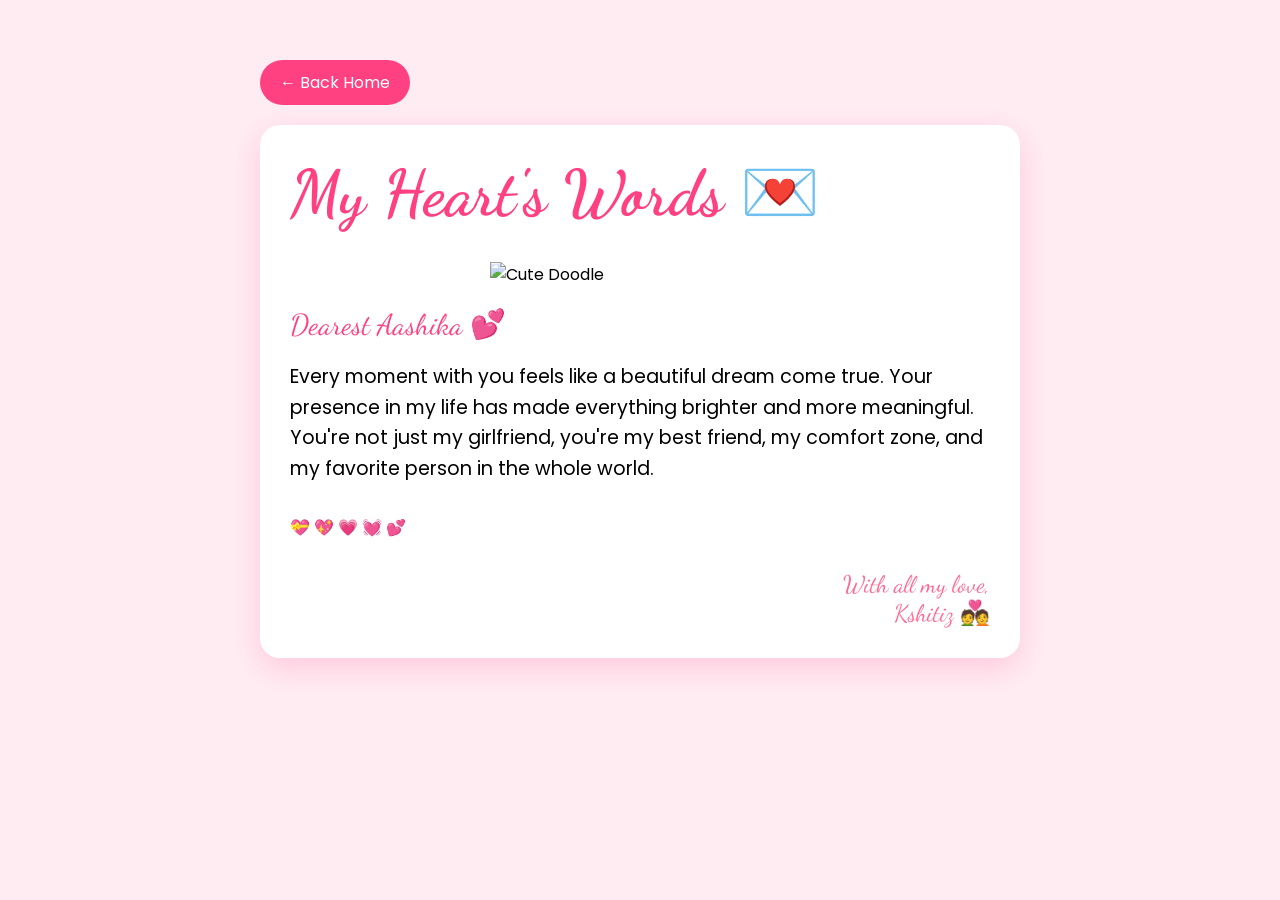
==== public/page1.html @ 0a67a874 "Assistant checkpoint Assistant generated file changes: - public/index.html: Update main page with di" ====
<!DOCTYPE html>
<html lang="en">
<head>
    <meta charset="UTF-8">
    <meta name="viewport" content="width=device-width, initial-scale=1.0">
    <title>A Special Note</title>
    <link rel="stylesheet" href="styles.css">
    <link href="https://fonts.googleapis.com/css2?family=Dancing+Script&family=Poppins:wght@300;400;600&display=swap" rel="stylesheet">
</head>
<body>
    <div class="container">
        <div class="hearts-bg"></div>
        <div class="surprise-page">
            <a href="index.html" class="back-button">← Back Home</a>
            <div class="surprise-content">
                <h1 class="title">My Heart's Words 💌</h1>
                <div class="cute-doodle">
                    <img src="https://i.pinimg.com/originals/e7/ae/29/e7ae294bd5c66c460a7a98714d46dec0.gif" alt="Cute Doodle" style="max-width: 300px; margin: 20px auto; display: block;">
                </div>
                <p style="font-family: 'Dancing Script', cursive; font-size: 1.8em; color: #ff4081; margin: 20px 0;">
                    Dearest Aashika 💕
                </p>
                <p style="font-size: 1.2em; line-height: 1.6; margin: 20px 0;">
                    Every moment with you feels like a beautiful dream come true. Your presence in my life has made everything brighter and more meaningful. You're not just my girlfriend, you're my best friend, my comfort zone, and my favorite person in the whole world.
                </p>
                <div class="floating-hearts" style="margin: 30px 0;">
                    💝 💖 💗 💓 💕
                </div>
                <p style="font-family: 'Dancing Script', cursive; font-size: 1.5em; color: #ff6b95; text-align: right;">
                    With all my love,<br>Kshitiz 💑
                </p>
            </div>
        </div>
    </div>
</body>
</html>
---- public/styles.css ----
* {
    margin: 0;
    padding: 0;
    box-sizing: border-box;
}

body {
    font-family: 'Poppins', sans-serif;
    background: #ffecf2;
    min-height: 100vh;
    overflow-x: hidden;
}

.container {
    position: relative;
    min-height: 100vh;
    padding: 20px;
}

.hearts-bg {
    position: fixed;
    top: 0;
    left: 0;
    width: 100%;
    height: 100%;
    pointer-events: none;
    z-index: -1;
}

.content {
    text-align: center;
    padding-top: 50px;
}

.title {
    font-family: 'Dancing Script', cursive;
    font-size: 4em;
    color: #ff4081;
    margin-bottom: 30px;
    opacity: 0;
    transform: translateY(30px);
    animation: fadeInUp 1s forwards;
}

.love-message {
    font-size: 1.5em;
    color: #ff6b95;
    margin-bottom: 40px;
    opacity: 0;
    animation: fadeIn 2s 1s forwards;
}

.envelope-grid {
    display: grid;
    grid-template-columns: repeat(auto-fit, minmax(200px, 1fr));
    gap: 20px;
    max-width: 1200px;
    margin: 0 auto;
    padding: 20px;
}

.envelope {
    background: white;
    padding: 20px;
    border-radius: 15px;
    text-decoration: none;
    color: #ff4081;
    box-shadow: 0 5px 15px rgba(255, 64, 129, 0.2);
    transition: all 0.3s ease;
    display: flex;
    flex-direction: column;
    align-items: center;
    gap: 10px;
    animation: floatIn 0.5s ease-out forwards;
    opacity: 0;
}

.envelope:nth-child(odd) {
    animation-delay: 0.2s;
}

.envelope:nth-child(even) {
    animation-delay: 0.4s;
}

.envelope:hover {
    transform: translateY(-10px);
    box-shadow: 0 8px 25px rgba(255, 64, 129, 0.3);
}

.envelope-icon {
    font-size: 3em;
    animation: pulse 2s infinite;
}

.envelope-label {
    font-family: 'Dancing Script', cursive;
    font-size: 1.5em;
    color: #ff6b95;
}

@keyframes floatIn {
    from {
        opacity: 0;
        transform: translateY(30px);
    }
    to {
        opacity: 1;
        transform: translateY(0);
    }
}

@keyframes pulse {
    0% { transform: scale(1); }
    50% { transform: scale(1.1); }
    100% { transform: scale(1); }
}

@keyframes fadeInUp {
    to {
        opacity: 1;
        transform: translateY(0);
    }
}

@keyframes fadeIn {
    to {
        opacity: 1;
    }
}

.heart-container {
    display: flex;
    justify-content: center;
    margin: 40px 0;
}

.heart {
    width: 80px;
    height: 80px;
    background: #ff4081;
    position: relative;
    transform: rotate(45deg) scale(1);
    cursor: pointer;
    animation: heartbeat 1.5s ease-in-out infinite;
    box-shadow: 0 0 30px rgba(255, 64, 129, 0.3);
}

.heart:before,
.heart:after {
    content: '';
    width: 80px;
    height: 80px;
    background: #ff4081;
    border-radius: 50%;
    position: absolute;
    box-shadow: 0 0 30px rgba(255, 64, 129, 0.3);
}

@keyframes heartbeat {
    0% { transform: rotate(45deg) scale(1); }
    14% { transform: rotate(45deg) scale(1.3); }
    28% { transform: rotate(45deg) scale(1); }
    42% { transform: rotate(45deg) scale(1.3); }
    70% { transform: rotate(45deg) scale(1); }
}

.heart:before {
    left: -50%;
}

.heart:after {
    top: -50%;
}

.heart:hover {
    transform: rotate(45deg) scale(1.1);
}

/* Surprise page styles */
.surprise-page {
    max-width: 800px;
    margin: 0 auto;
    padding: 40px 20px;
}

.surprise-content {
    background: white;
    padding: 30px;
    border-radius: 20px;
    box-shadow: 0 10px 30px rgba(255, 64, 129, 0.2);
    animation: revealContent 1s ease-out;
}

.back-button {
    display: inline-block;
    padding: 10px 20px;
    background: #ff4081;
    color: white;
    text-decoration: none;
    border-radius: 30px;
    margin-bottom: 20px;
    transition: all 0.3s;
}

.back-button:hover {
    transform: translateX(-5px);
    background: #ff6b95;
}

@keyframes revealContent {
    from {
        opacity: 0;
        transform: translateY(50px);
    }
    to {
        opacity: 1;
        transform: translateY(0);
    }
}

.surprise {
    max-width: 800px;
    margin: 50px auto;
    padding: 30px;
    background: white;
    border-radius: 20px;
    box-shadow: 0 10px 30px rgba(255, 64, 129, 0.2);
    opacity: 0;
    transform: translateY(30px);
    transition: all 0.8s;
}

.surprise.visible {
    opacity: 1;
    transform: translateY(0);
}

.surprise h2 {
    font-family: 'Dancing Script', cursive;
    color: #ff4081;
    font-size: 2.5em;
    margin-bottom: 20px;
}

.memory-text {
    font-size: 1.2em;
    color: #666;
    line-height: 1.6;
}

.doodle-art {
    height: 200px;
    background: url('https://cdn.dribbble.com/users/1018473/screenshots/3952676/love_doodle.gif') center/contain no-repeat;
    margin: 20px 0;
}

.floating-hearts span {
    font-size: 2em;
    margin: 0 10px;
    animation: float 3s infinite;
}

.promise-container p {
    font-size: 1.2em;
    color: #ff6b95;
    margin: 20px 0;
    padding: 15px;
    background: rgba(255, 255, 255, 0.9);
    border-radius: 10px;
    box-shadow: 0 5px 15px rgba(255, 64, 129, 0.1);
    transform: translateX(-100%);
    opacity: 0;
    transition: all 0.8s;
}

.promise-container p.visible {
    transform: translateX(0);
    opacity: 1;
}

.final-message {
    text-align: center;
    padding: 50px 0;
    opacity: 0;
    transition: opacity 1s;
}

.doodle-gallery {
    display: flex;
    justify-content: center;
    gap: 20px;
    margin: 30px 0;
}

.doodle-gallery img {
    width: 200px;
    height: 200px;
    object-fit: contain;
    border-radius: 15px;
    box-shadow: 0 5px 15px rgba(255, 64, 129, 0.2);
    transition: transform 0.3s;
}

.doodle-gallery img:hover {
    transform: scale(1.1);
}

.story-timeline {
    max-width: 600px;
    margin: 30px auto;
    padding: 20px;
}

.timeline-item {
    position: relative;
    padding: 20px;
    background: rgba(255, 255, 255, 0.9);
    border-radius: 15px;
    margin: 20px 0;
    box-shadow: 0 5px 15px rgba(255, 64, 129, 0.1);
    transition: transform 0.3s;
}

.timeline-item:hover {
    transform: translateX(10px);
}

.timeline-item .date {
    font-weight: bold;
    color: #ff4081;
    display: block;
    margin-bottom: 10px;
}

.final-message.visible {
    opacity: 1;
    animation: finalReveal 1.5s ease-out;
}

@keyframes finalReveal {
    0% { transform: scale(0.8); opacity: 0; }
    100% { transform: scale(1); opacity: 1; }
}

.hidden {
    display: none;
}

@keyframes float {
    0%, 100% { transform: translateY(0); }
    50% { transform: translateY(-20px); }
}

@media (max-width: 768px) {
    .title {
        font-size: 3em;
    }
    .surprise {
        margin: 30px 15px;
    }
    .envelope-grid {
        grid-template-columns: repeat(auto-fit, minmax(150px, 1fr));
    }
}
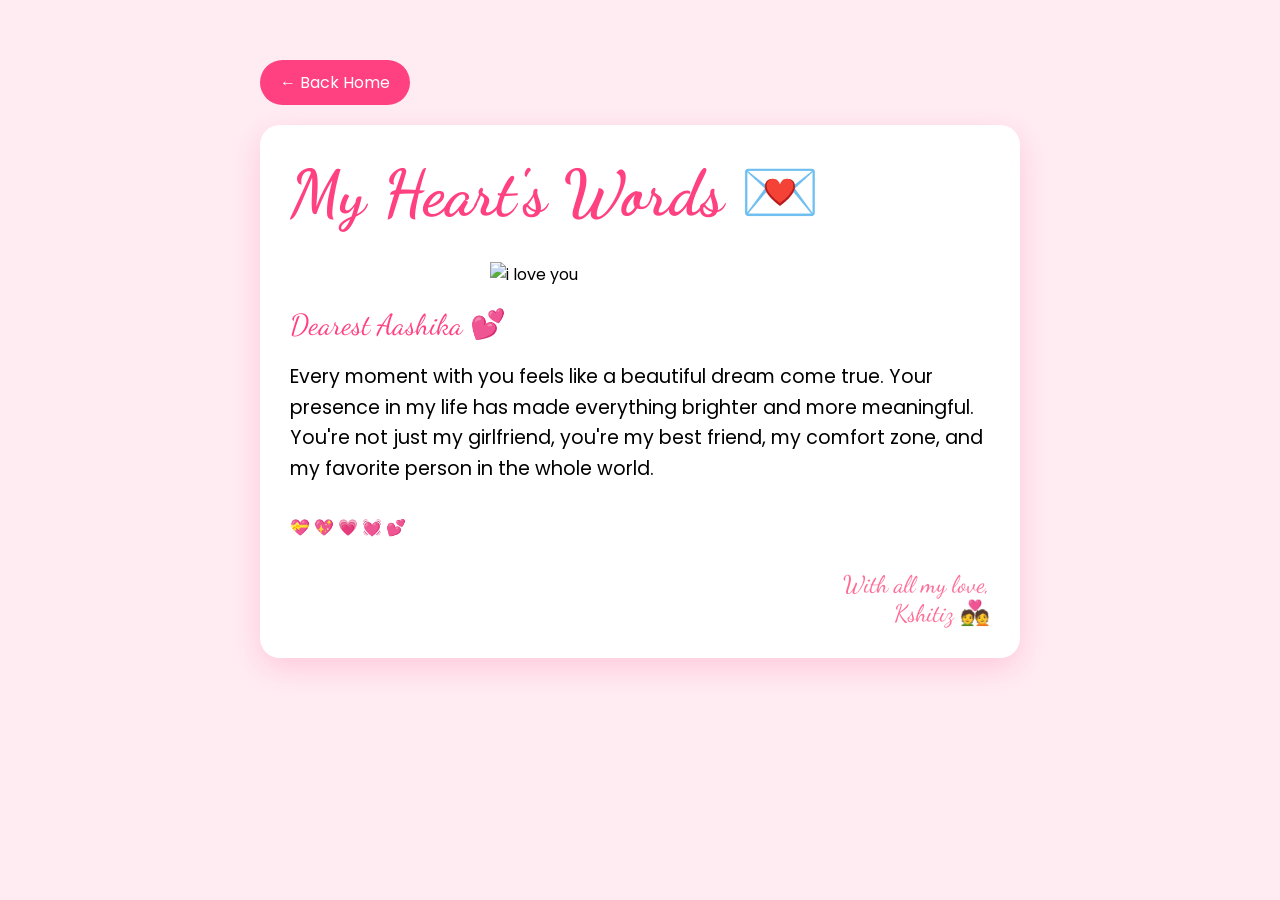
==== commit 0b0d1871: "Checkpoint before assistant change: Update the main page image and include new photos for the second" ====
--- a/public/page1.html
+++ b/public/page1.html
@@ -16,7 +16,7 @@
             <div class="surprise-content">
                 <h1 class="title">My Heart's Words 💌</h1>
                 <div class="cute-doodle">
-                    <img src="https://i.pinimg.com/originals/e7/ae/29/e7ae294bd5c66c460a7a98714d46dec0.gif" alt="Cute Doodle" style="max-width: 300px; margin: 20px auto; display: block;">
+                    <img src="https://i.ibb.co/tptchD5T/Would-I-date-you-quiz.jpg" alt="i love you" style="max-width: 300px; margin: 20px auto; display: block;">
                 </div>
                 <p style="font-family: 'Dancing Script', cursive; font-size: 1.8em; color: #ff4081; margin: 20px 0;">
                     Dearest Aashika 💕
--- a/public/styles.css
+++ b/public/styles.css
@@ -352,6 +352,45 @@
     50% { transform: translateY(-20px); }
 }
 
+.photo-gallery, .video-gallery {
+    display: grid;
+    grid-template-columns: repeat(auto-fit, minmax(250px, 1fr));
+    gap: 20px;
+    padding: 20px;
+}
+
+.photo-frame, .video-frame {
+    background: white;
+    padding: 15px;
+    border-radius: 15px;
+    box-shadow: 0 5px 15px rgba(255, 64, 129, 0.2);
+    transition: transform 0.3s;
+    text-align: center;
+}
+
+.photo-frame:hover, .video-frame:hover {
+    transform: translateY(-10px);
+}
+
+.photo-frame img {
+    width: 100%;
+    height: 300px;
+    object-fit: cover;
+    border-radius: 10px;
+}
+
+.video-frame video {
+    width: 100%;
+    border-radius: 10px;
+}
+
+.photo-caption, .video-caption {
+    margin-top: 10px;
+    font-family: 'Dancing Script', cursive;
+    color: #ff4081;
+    font-size: 1.2em;
+}
+
 @media (max-width: 768px) {
     .title {
         font-size: 3em;
